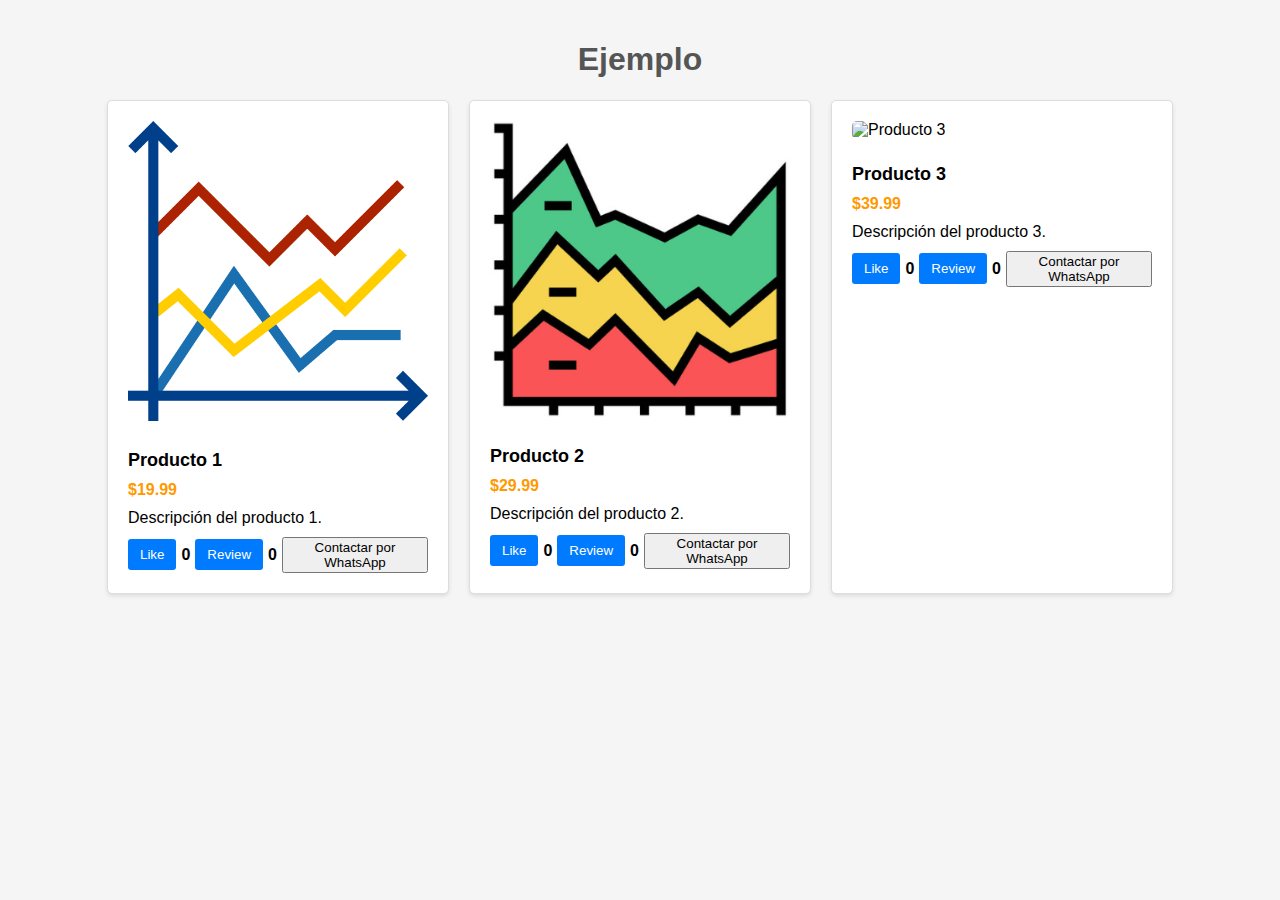
==== index.html @ d9c007c6 "Add files via upload" ====
<!DOCTYPE html>
<html>
<head>
  <title>Ejemplo</title>
  <link rel="stylesheet" type="text/css" href="styles.css">
</head>
<body>
  <header>
    <h1>Ejemplo</h1>
  </header>

  <div id="catalog">
    <div class="product-card">
      <img src="Producto1.png" alt="Producto 1">
      <h2>Producto 1</h2>
      <div class="price">$19.99</div>
      <div class="description">Descripción del producto 1.</div>
      <div class="actions">
        <button class="like-button">Like</button>
        <span class="like-count">0</span>
        <button class="review-button">Review</button>
        <span class="review-count">0</span>
        <button class="whatsapp-button">Contactar por WhatsApp</button>
      </div>
    </div>

    <div class="product-card">
      <img src="Producto2.png" alt="Producto 2">
      <h2>Producto 2</h2>
      <div class="price">$29.99</div>
      <div class="description">Descripción del producto 2.</div>
      <div class="actions">
        <button class="like-button">Like</button>
        <span class="like-count">0</span>
        <button class="review-button">Review</button>
        <span class="review-count">0</span>
        <button class="whatsapp-button">Contactar por WhatsApp</button>
      </div>
    </div>

    <div class="product-card">
      <img src="Producto3.png" alt="Producto 3">
      <h2>Producto 3</h2>
      <div class="price">$39.99</div>
      <div class="description">Descripción del producto 3.</div>
      <div class="actions">
        <button class="like-button">Like</button>
        <span class="like-count">0</span>
        <button class="review-button">Review</button>
        <span class="review-count">0</span>
        <button class="whatsapp-button">Contactar por WhatsApp</button>
      </div>
    </div>
  </div>

  <script src="script.js"></script>
</body>
</html>
---- styles.css ----
/* Estilos generales */
body {
    font-family: Arial, sans-serif;
    background-color: #f5f5f5;
    margin: 0;
    padding: 20px;
  }
  
  h1 {
    text-align: center;
    color: #555;
  }
  
  /* Estilos para el catálogo y las tarjetas de producto */
  #catalog {
    display: flex;
    justify-content: center;
    gap: 20px;
  }
  
  .product-card {
    width: 300px;
    padding: 20px;
    background-color: #fff;
    border: 1px solid #ddd;
    border-radius: 5px;
    box-shadow: 0 2px 4px rgba(0, 0, 0, 0.1);
  }
  
  .product-card img {
    width: 100%;
    height: auto;
    border-radius: 5px;
    margin-bottom: 10px;
  }
  
  .product-card h2 {
    font-size: 18px;
    margin-bottom: 10px;
  }
  
  .price {
    color: #f90;
    font-weight: bold;
    margin-bottom: 10px;
  }
  
  .description {
    margin-bottom: 10px;
  }
  
  .actions {
    display: flex;
    align-items: center;
  }
  
  .like-button,
  .review-button {
    border: none;
    background-color: #007bff;
    color: #fff;
    padding: 8px 12px;
    border-radius: 3px;
    cursor: pointer;
    margin-right: 5px;
  }
  
  .like-count,
  .review-count {
    font-weight: bold;
    margin-right: 5px;
  }
  
  /* Estilos para los botones */
  .like-button:hover,
  .review-button:hover {
    background-color: #0056b3;
  }
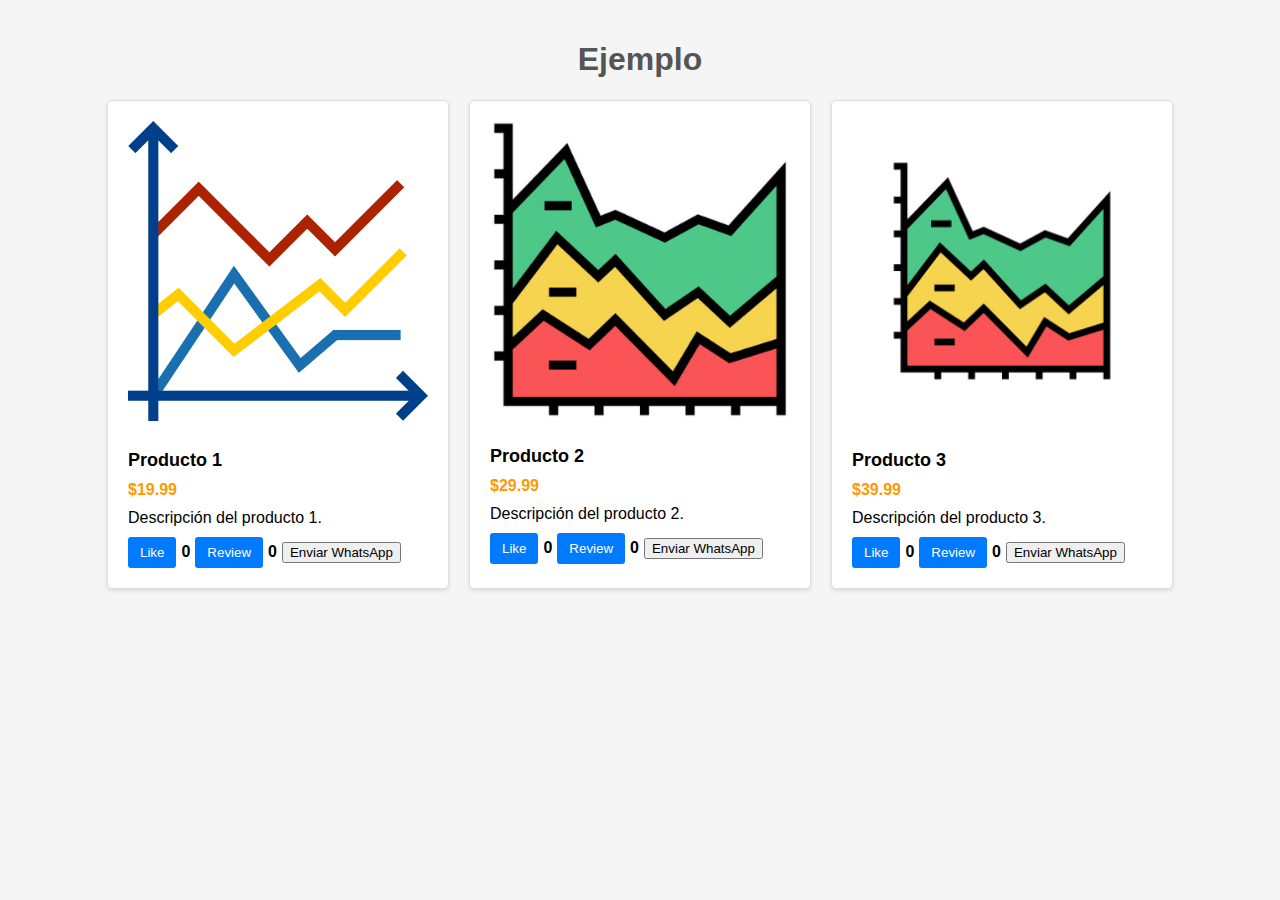
==== commit 9f157b85: "Add files via upload" ====
--- a/index.html
+++ b/index.html
@@ -20,7 +20,7 @@
         <span class="like-count">0</span>
         <button class="review-button">Review</button>
         <span class="review-count">0</span>
-        <button class="whatsapp-button">Contactar por WhatsApp</button>
+        <button class="whatsapp-button">Enviar WhatsApp</button>
       </div>
     </div>
 
@@ -34,12 +34,12 @@
         <span class="like-count">0</span>
         <button class="review-button">Review</button>
         <span class="review-count">0</span>
-        <button class="whatsapp-button">Contactar por WhatsApp</button>
+        <button class="whatsapp-button">Enviar WhatsApp</button>
       </div>
     </div>
 
     <div class="product-card">
-      <img src="Producto3.png" alt="Producto 3">
+      <img src="Producto3.jpeg" alt="Producto 3">
       <h2>Producto 3</h2>
       <div class="price">$39.99</div>
       <div class="description">Descripción del producto 3.</div>
@@ -48,11 +48,11 @@
         <span class="like-count">0</span>
         <button class="review-button">Review</button>
         <span class="review-count">0</span>
-        <button class="whatsapp-button">Contactar por WhatsApp</button>
+        <button class="whatsapp-button">Enviar WhatsApp</button>
       </div>
     </div>
   </div>
 
   <script src="script.js"></script>
 </body>
-</html>+</html>
